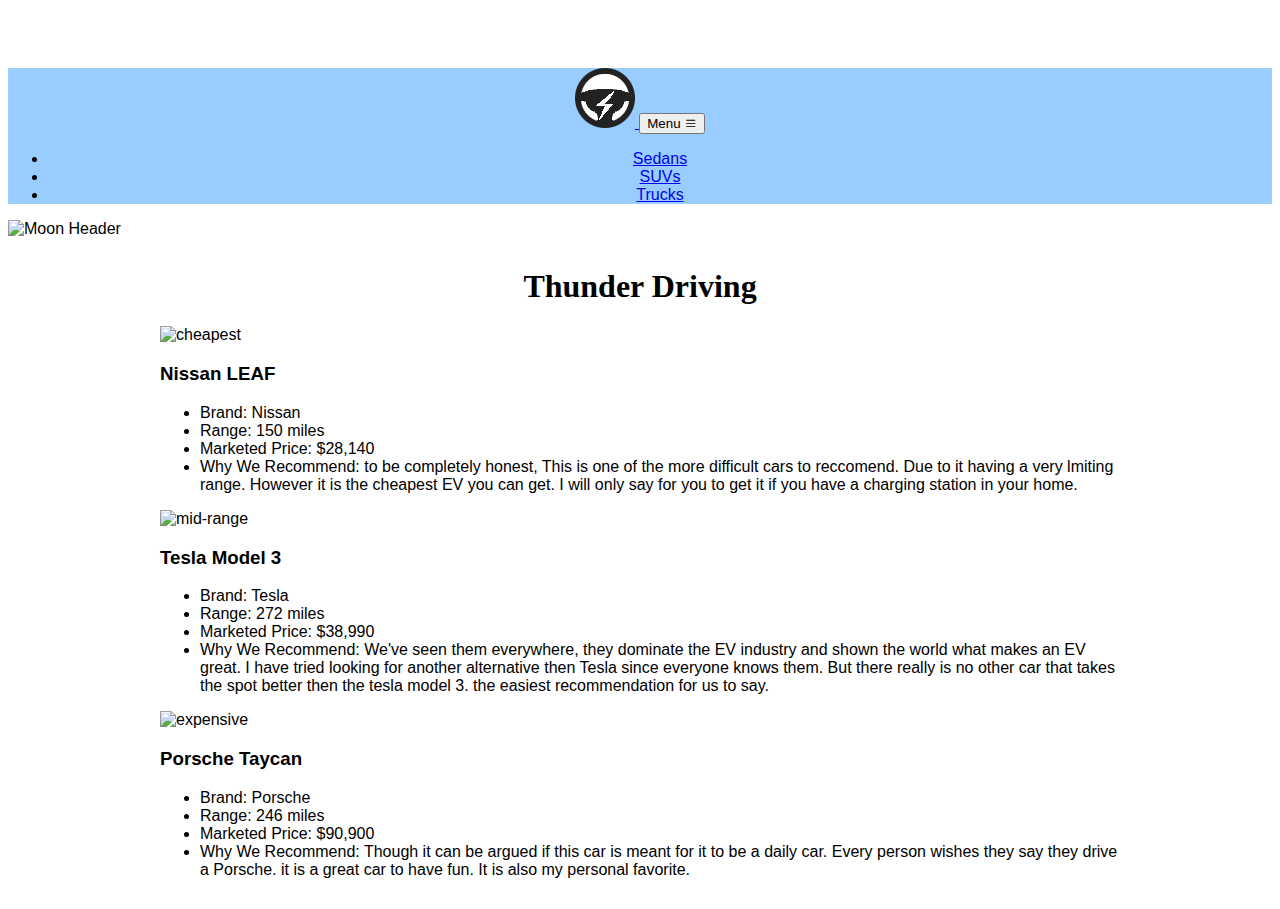
==== sedan.html @ f1e28b32 "Update sedan.html" ====
<!DOCTYPE html>
<html lang="en">

<head>
    <meta charset="utf-8" />
    <meta name="viewport" content="width=device-width, initial-scale=1, shrink-to-fit=no">
    <meta name="description" content="Exploring electric vehicles.">
    <title>Thunder Driving</title>
    <link rel="stylesheet" href="css/mystyle.css">
    <!-- Bootstrap icons-->
    <link href="https://cdn.jsdelivr.net/npm/bootstrap-icons@1.11.0/font/bootstrap-icons.css" rel="stylesheet">

    <!-- Bootstrap CSS -->
    <link href="https://cdn.jsdelivr.net/npm/bootstrap@5.3.2/dist/css/bootstrap.min.css" rel="stylesheet"
        integrity="sha384-T3c6CoIi6uLrA9TneNEoa7RxnatzjcDSCmG1MXxSR1GAsXEV/Dwwykc2MPK8M2HN" crossorigin="anonymous">

    <!-- Internal CSS -->
    <style>
        body {
            padding-top: 60px;
            font-family: Arial, Helvetica, sans-serif;
        }

        h1,
        h2 {
            font-family: "Times New Roman", Times, serif;
        }
    </style>
</head>

<body id="front_page">
    <!-- Navigation-->
    <nav class="navbar fixed-top navbar-expand-lg navbar-light" style="background-color: #99ccff;">
        <div class="container-fluid px-10">
            <a class="navbar-brand fw-bold" href="https://jl835.github.io/thunder_driving/"><img src="img/logo.png" alt="lightning wheel" width="60" height="60">
            </a>
            <button class="navbar-toggler" type="button" data-bs-toggle="collapse" data-bs-target="#navbarResponsive"
                aria-controls="navbarResponsive" aria-expanded="false" aria-label="Toggle navigation">
                Menu
                <i class="bi-list"></i>
            </button>
            <div class="collapse navbar-collapse" id="navbarResponsive">
                <ul class="navbar-nav ms-auto me-4 my-3 my-lg-0">
                    <li class="nav-item"><a class="nav-link me-lg-3" href="sedan.html">Sedans</a></li>
                    <li class="nav-item"><a class="nav-link me-lg-3" href="suv.html">SUVs</a></li>
                    <li class="nav-item"><a class="nav-link me-lg-3" href="truck.html">Trucks</a></li>
                </ul>
            </div>
        </div>
    </nav>

    <main>
        <header>
            <img src="img/moon_headerr.jpg" alt="Moon Header">
            <div class="container">
                <h1>Thunder Driving</h1>

                <!-- ---------------all about sedans------------------ -->
<!-- the nissan image is too big, find a better one-->
<img src="NissanLeaf.jpg" alt="cheapest">

<h3>Nissan LEAF</h3>

<ul>
    <li>Brand: Nissan</li>
    <li>Range: 150 miles</li>
    <li>Marketed Price: $28,140</li>
    <li>Why We Recommend: to be completely honest, This is one of the more difficult cars to reccomend. Due to it having a very lmiting range. However it is the cheapest EV you can get. I will only say for you to get it if you have a charging station in your home.</li>
</ul>

<img src="TeslaModel3.jpg" alt="mid-range">

<h3>Tesla Model 3</h3>

<ul>
    <li>Brand: Tesla</li>
    <li>Range: 272 miles</li>
    <li>Marketed Price: $38,990</li>
    <li>Why We Recommend: We've seen them everywhere, they dominate the EV industry and shown the world what makes an EV great. I have tried looking for another alternative then Tesla since everyone knows them. But there really is no other car that takes the spot better then the tesla model 3. the easiest recommendation for us to say.</li>
</ul>

<img src="PorscheTaycan.jpg" alt="expensive">

<h3>Porsche Taycan</h3>

<ul>
    <li>Brand: Porsche</li>
    <li>Range: 246 miles</li>
    <li>Marketed Price: $90,900</li>
    <li>Why We Recommend: Though it can be argued if this car is meant for it to be a daily car. Every person wishes they say they drive a Porsche. it is a great car to have fun. It is also my personal favorite.</li>
</ul>
<script src="https://cdn.jsdelivr.net/npm/bootstrap@5.3.2/dist/js/bootstrap.bundle.min.js" integrity="sha384-C6RzsynM9kWDrMNeT87bh95OGNyZPhcTNXj1NW7RuBCsyN/o0jlpcV8Qyq46cDfL" crossorigin="anonymous"></script>
</body>
</html>
---- css/mystyle.css ----
header img {
    width: 100%;
}

h1 {
    text-align: center;
}

h2 {
    text-align: center;
}

nav {
    text-align: center;
}

.background {
    padding: 30px;
    background-color: darkslategray;
    color: white;
}

.background2 {
    padding: 30px;
    background-color: midnightblue;
    color: white;
}

.container {
    margin-top: 30px;
    margin-right: auto;
    margin-bottom: 30px;
    margin-left: auto;

    max-width: 960px;
}

.activity-row {
    display: flex;
    margin-bottom: 20px;
}

.activity-col {
    padding: 10px;
}

.fluid {
    width: 100%;
    height: auto;
}
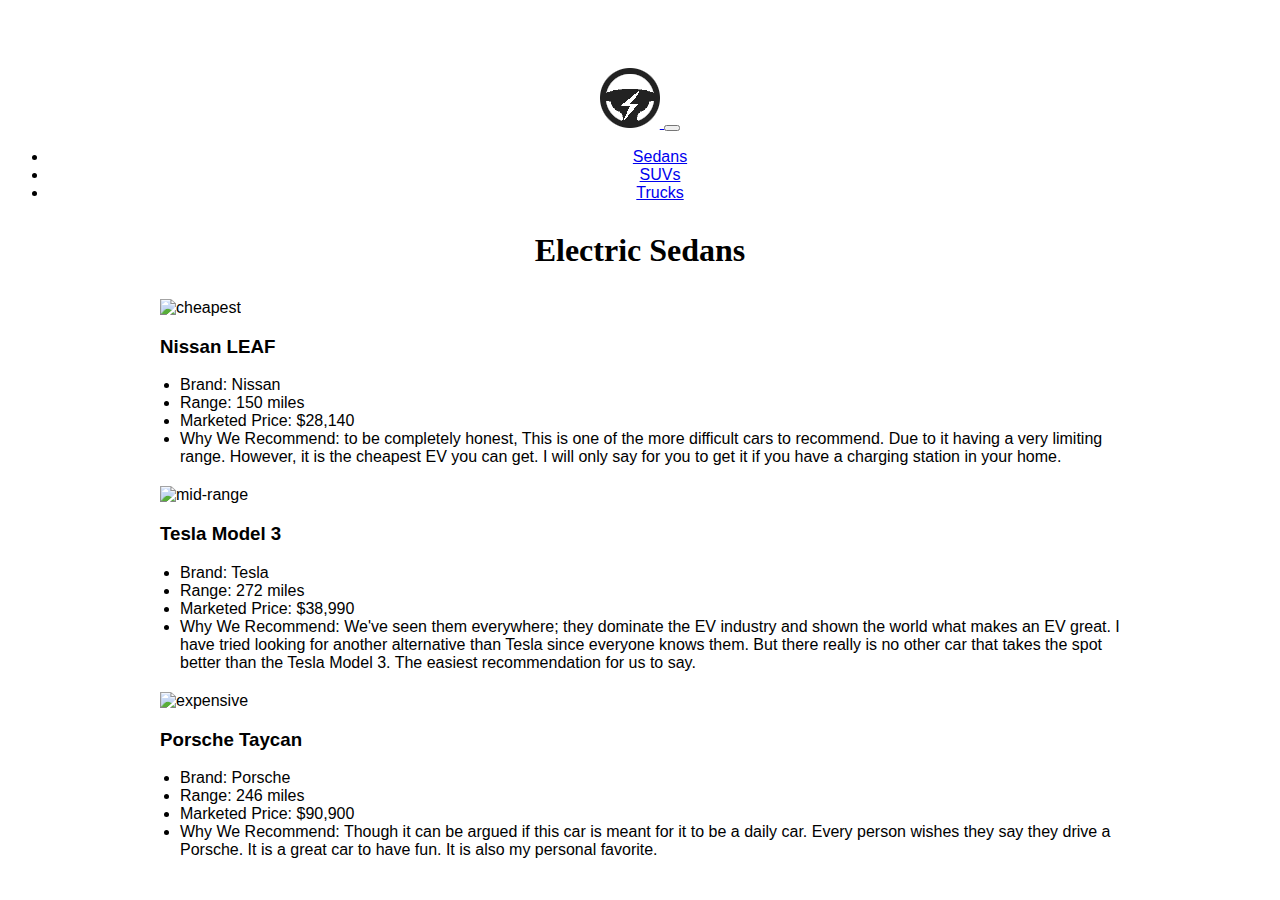
==== commit f1e738dd: "Update sedan.html" ====
--- a/sedan.html
+++ b/sedan.html
@@ -5,7 +5,7 @@
     <meta charset="utf-8" />
     <meta name="viewport" content="width=device-width, initial-scale=1, shrink-to-fit=no">
     <meta name="description" content="Exploring electric vehicles.">
-    <title>Thunder Driving</title>
+    <title>sedan</title>
     <link rel="stylesheet" href="css/mystyle.css">
     <!-- Bootstrap icons-->
     <link href="https://cdn.jsdelivr.net/npm/bootstrap-icons@1.11.0/font/bootstrap-icons.css" rel="stylesheet">
@@ -25,25 +25,44 @@
         h2 {
             font-family: "Times New Roman", Times, serif;
         }
+
+        /* Add some spacing between sections */
+        section {
+            margin-bottom: 40px;
+        }
+
+        /* Style to provide space between text and image */
+        .row.mb-4 {
+            margin-bottom: 20px;
+        }
+
+        .col-md-6 img {
+            max-width: 100%;
+            height: auto;
+        }
+
+        .col-md-6 ul {
+            padding-left: 20px;
+        }
     </style>
 </head>
 
 <body id="front_page">
     <!-- Navigation-->
-    <nav class="navbar fixed-top navbar-expand-lg navbar-light" style="background-color: #99ccff;">
+    <nav class="navbar fixed-top navbar-expand-md navbar-light bg-info">
         <div class="container-fluid px-10">
-            <a class="navbar-brand fw-bold" href="https://jl835.github.io/thunder_driving/"><img src="img/logo.png" alt="lightning wheel" width="60" height="60">
+            <a class="navbar-brand fw-bold" href="https://jl835.github.io/thunder_driving/">
+                <img src="img/logo.png" alt="lightning wheel" width="60" height="60">
             </a>
             <button class="navbar-toggler" type="button" data-bs-toggle="collapse" data-bs-target="#navbarResponsive"
                 aria-controls="navbarResponsive" aria-expanded="false" aria-label="Toggle navigation">
-                Menu
-                <i class="bi-list"></i>
+                <span class="navbar-toggler-icon"></span>
             </button>
             <div class="collapse navbar-collapse" id="navbarResponsive">
                 <ul class="navbar-nav ms-auto me-4 my-3 my-lg-0">
-                    <li class="nav-item"><a class="nav-link me-lg-3" href="sedan.html">Sedans</a></li>
-                    <li class="nav-item"><a class="nav-link me-lg-3" href="suv.html">SUVs</a></li>
-                    <li class="nav-item"><a class="nav-link me-lg-3" href="truck.html">Trucks</a></li>
+                    <li class="nav-item"><a class="nav-link me-lg-3" href="#Sedans">Sedans</a></li>
+                    <li class="nav-item"><a class="nav-link me-lg-3" href="#SUV">SUVs</a></li>
+                    <li class="nav-item"><a class="nav-link me-lg-3" href="#Trucks">Trucks</a></li>
                 </ul>
             </div>
         </div>
@@ -51,44 +70,83 @@
 
     <main>
         <header>
-            <img src="img/moon_headerr.jpg" alt="Moon Header">
             <div class="container">
-                <h1>Thunder Driving</h1>
+                <h1>Electric Sedans</h1>
+            </div>
+        </header>
 
-                <!-- ---------------all about sedans------------------ -->
-<!-- the nissan image is too big, find a better one-->
-<img src="NissanLeaf.jpg" alt="cheapest">
+        <!-- ---------------all about sedans------------------ -->
+        <section id="sedan">
+            <div class="container">
+                <!-- Example for the first Sedan -->
+                <div class="row mb-4">
+                    <!-- Image on the left -->
+                    <div class="col-md-6">
+                        <!-- the nissan image is too big, find a better one-->
+                        <img src="NissanLeaf.jpg" alt="cheapest">
+                    </div>
+                    <!-- List on the right -->
+                    <div class="col-md-6">
+                        <h3>Nissan LEAF</h3>
+                        <ul>
+                            <li>Brand: Nissan</li>
+                            <li>Range: 150 miles</li>
+                            <li>Marketed Price: $28,140</li>
+                            <li>Why We Recommend: to be completely honest, This is one of the more difficult cars to
+                                recommend. Due to it having a very limiting range. However, it is the cheapest EV you
+                                can get. I will only say for you to get it if you have a charging station in your
+                                home.</li>
+                        </ul>
+                    </div>
+                </div>
 
-<h3>Nissan LEAF</h3>
+                <!-- Example for the second Sedan -->
+                <div class="row mb-4">
+                    <!-- Image on the left -->
+                    <div class="col-md-6">
+                        <img src="TeslaModel3.jpg" alt="mid-range">
+                    </div>
+                    <!-- List on the right -->
+                    <div class="col-md-6">
+                        <h3>Tesla Model 3</h3>
+                        <ul>
+                            <li>Brand: Tesla</li>
+                            <li>Range: 272 miles</li>
+                            <li>Marketed Price: $38,990</li>
+                            <li>Why We Recommend: We've seen them everywhere; they dominate the EV industry and
+                                shown the world what makes an EV great. I have tried looking for another alternative
+                                than Tesla since everyone knows them. But there really is no other car that takes the
+                                spot better than the Tesla Model 3. The easiest recommendation for us to say.</li>
+                        </ul>
+                    </div>
+                </div>
 
-<ul>
-    <li>Brand: Nissan</li>
-    <li>Range: 150 miles</li>
-    <li>Marketed Price: $28,140</li>
-    <li>Why We Recommend: to be completely honest, This is one of the more difficult cars to reccomend. Due to it having a very lmiting range. However it is the cheapest EV you can get. I will only say for you to get it if you have a charging station in your home.</li>
-</ul>
+                <!-- Example for the third Sedan -->
+                <div class="row mb-4">
+                    <!-- Image on the left -->
+                    <div class="col-md-6">
+                        <img src="PorscheTaycan.jpg" alt="expensive">
+                    </div>
+                    <!-- List on the right -->
+                    <div class="col-md-6">
+                        <h3>Porsche Taycan</h3>
+                        <ul>
+                            <li>Brand: Porsche</li>
+                            <li>Range: 246 miles</li>
+                            <li>Marketed Price: $90,900</li>
+                            <li>Why We Recommend: Though it can be argued if this car is meant for it to be a daily
+                                car. Every person wishes they say they drive a Porsche. It is a great car to have
+                                fun. It is also my personal favorite.</li>
+                        </ul>
+                    </div>
+                </div>
+            </div>
+        </section>
+    </main>
 
-<img src="TeslaModel3.jpg" alt="mid-range">
+    <script src="https://cdn.jsdelivr.net/npm/bootstrap@5.3.2/dist/js/bootstrap.bundle.min.js"
+        integrity="sha384-C6RzsynM9kWDrMNeT87bh95OGNyZPhcTNXj1NW7RuBCsyN/o0jlpcV8Qyq46cDfL"
+        crossorigin="anonymous"></script>
+</body>
 
-<h3>Tesla Model 3</h3>
-
-<ul>
-    <li>Brand: Tesla</li>
-    <li>Range: 272 miles</li>
-    <li>Marketed Price: $38,990</li>
-    <li>Why We Recommend: We've seen them everywhere, they dominate the EV industry and shown the world what makes an EV great. I have tried looking for another alternative then Tesla since everyone knows them. But there really is no other car that takes the spot better then the tesla model 3. the easiest recommendation for us to say.</li>
-</ul>
-
-<img src="PorscheTaycan.jpg" alt="expensive">
-
-<h3>Porsche Taycan</h3>
-
-<ul>
-    <li>Brand: Porsche</li>
-    <li>Range: 246 miles</li>
-    <li>Marketed Price: $90,900</li>
-    <li>Why We Recommend: Though it can be argued if this car is meant for it to be a daily car. Every person wishes they say they drive a Porsche. it is a great car to have fun. It is also my personal favorite.</li>
-</ul>
-<script src="https://cdn.jsdelivr.net/npm/bootstrap@5.3.2/dist/js/bootstrap.bundle.min.js" integrity="sha384-C6RzsynM9kWDrMNeT87bh95OGNyZPhcTNXj1NW7RuBCsyN/o0jlpcV8Qyq46cDfL" crossorigin="anonymous"></script>
-</body>
 </html>
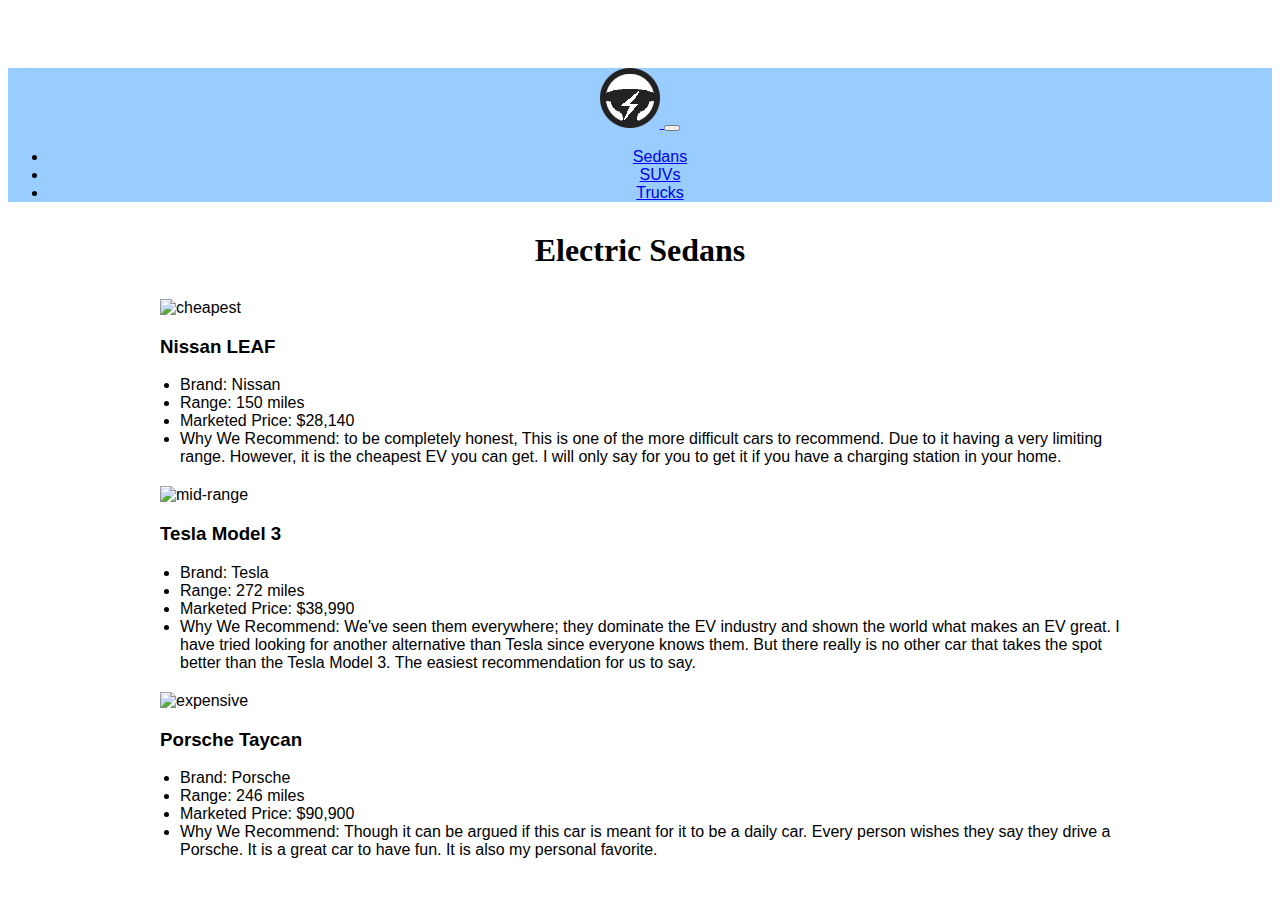
==== commit ecd7be8a: "Update sedan.html" ====
--- a/sedan.html
+++ b/sedan.html
@@ -49,7 +49,7 @@
 
 <body id="front_page">
     <!-- Navigation-->
-    <nav class="navbar fixed-top navbar-expand-md navbar-light bg-info">
+    <nav class="navbar fixed-top navbar-expand-lg navbar-light" style="background-color: #99ccff;">
         <div class="container-fluid px-10">
             <a class="navbar-brand fw-bold" href="https://jl835.github.io/thunder_driving/">
                 <img src="img/logo.png" alt="lightning wheel" width="60" height="60">
@@ -60,9 +60,9 @@
             </button>
             <div class="collapse navbar-collapse" id="navbarResponsive">
                 <ul class="navbar-nav ms-auto me-4 my-3 my-lg-0">
-                    <li class="nav-item"><a class="nav-link me-lg-3" href="#Sedans">Sedans</a></li>
-                    <li class="nav-item"><a class="nav-link me-lg-3" href="#SUV">SUVs</a></li>
-                    <li class="nav-item"><a class="nav-link me-lg-3" href="#Trucks">Trucks</a></li>
+                    <li class="nav-item"><a class="nav-link me-lg-3" href="sedan.html">Sedans</a></li>
+                    <li class="nav-item"><a class="nav-link me-lg-3" href="suv.html">SUVs</a></li>
+                    <li class="nav-item"><a class="nav-link me-lg-3" href="truck.html">Trucks</a></li>
                 </ul>
             </div>
         </div>
--- a/css/mystyle.css
+++ b/css/mystyle.css
@@ -44,7 +44,3 @@
     padding: 10px;
 }
 
-.fluid {
-    width: 100%;
-    height: auto;
-}
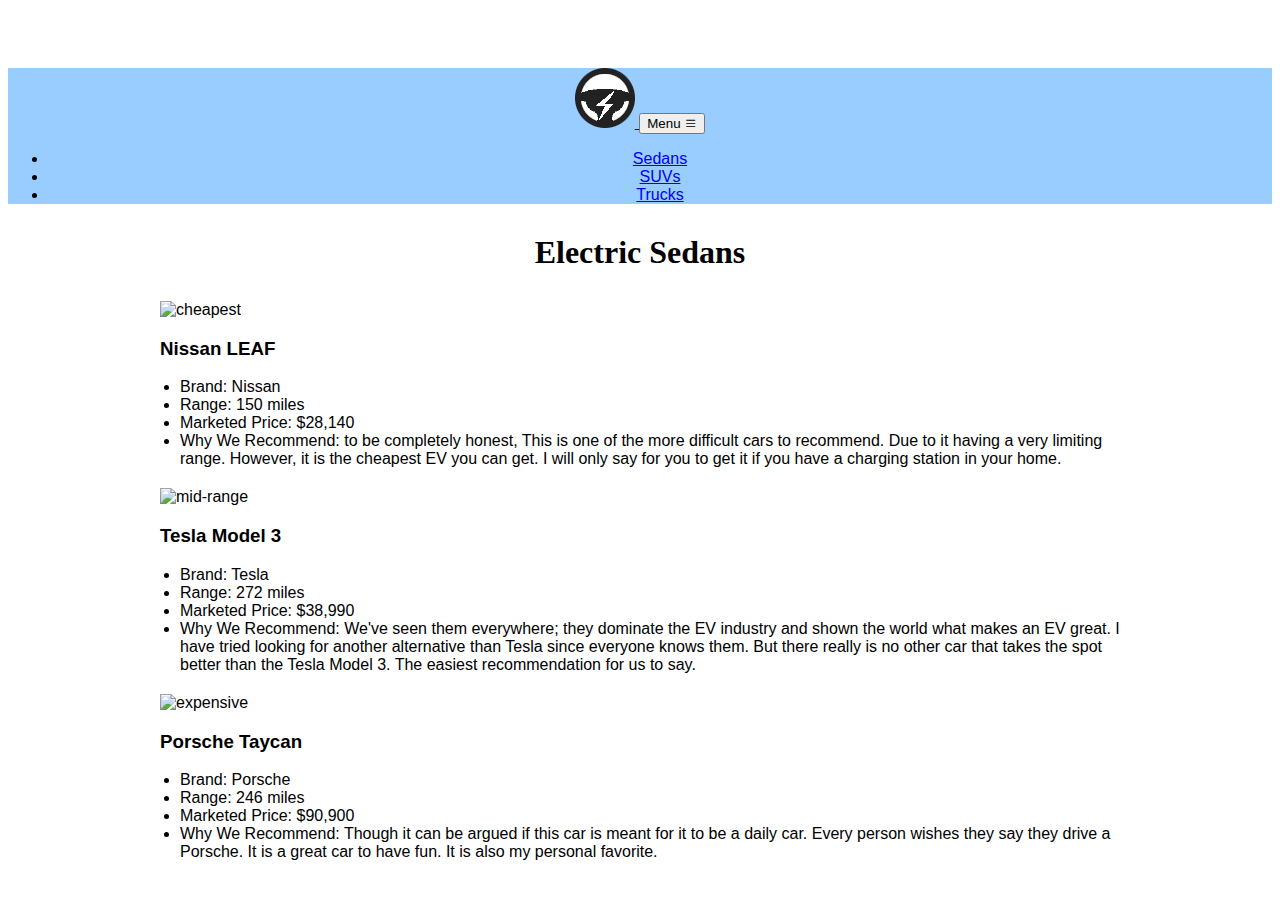
==== commit cfe3a5f9: "Update sedan.html" ====
--- a/sedan.html
+++ b/sedan.html
@@ -51,18 +51,19 @@
     <!-- Navigation-->
     <nav class="navbar fixed-top navbar-expand-lg navbar-light" style="background-color: #99ccff;">
         <div class="container-fluid px-10">
-            <a class="navbar-brand fw-bold" href="https://jl835.github.io/thunder_driving/">
-                <img src="img/logo.png" alt="lightning wheel" width="60" height="60">
+            <a class="navbar-brand fw-bold" href="index.html"><img src="img/logo.png" alt="lightning wheel" width="60"
+                    height="60">
             </a>
-            <button class="navbar-toggler" type="button" data-bs-toggle="collapse" data-bs-target="#navbarResponsive"
-                aria-controls="navbarResponsive" aria-expanded="false" aria-label="Toggle navigation">
-                <span class="navbar-toggler-icon"></span>
+            <button class="navbar-toggler" type="button" data-bs-toggle="collapse" data-bs-target="#dropdown"
+                aria-controls="dropdown" aria-expanded="false" aria-label="Toggle navigation">
+                Menu
+                <i class="bi-list"></i>
             </button>
-            <div class="collapse navbar-collapse" id="navbarResponsive">
-                <ul class="navbar-nav ms-auto me-4 my-3 my-lg-0">
-                    <li class="nav-item"><a class="nav-link me-lg-3" href="sedan.html">Sedans</a></li>
-                    <li class="nav-item"><a class="nav-link me-lg-3" href="suv.html">SUVs</a></li>
-                    <li class="nav-item"><a class="nav-link me-lg-3" href="truck.html">Trucks</a></li>
+            <div class="collapse navbar-collapse" id="dropdown">
+                <ul class="navbar-nav ms-auto my-2 my-lg-0">
+                    <li class="nav-item"><a class="nav-link me-lg" href="sedan.html">Sedans</a></li>
+                    <li class="nav-item"><a class="nav-link me-lg" href="suv.html">SUVs</a></li>
+                    <li class="nav-item"><a class="nav-link me-lg" href="truck.html">Trucks</a></li>
                 </ul>
             </div>
         </div>
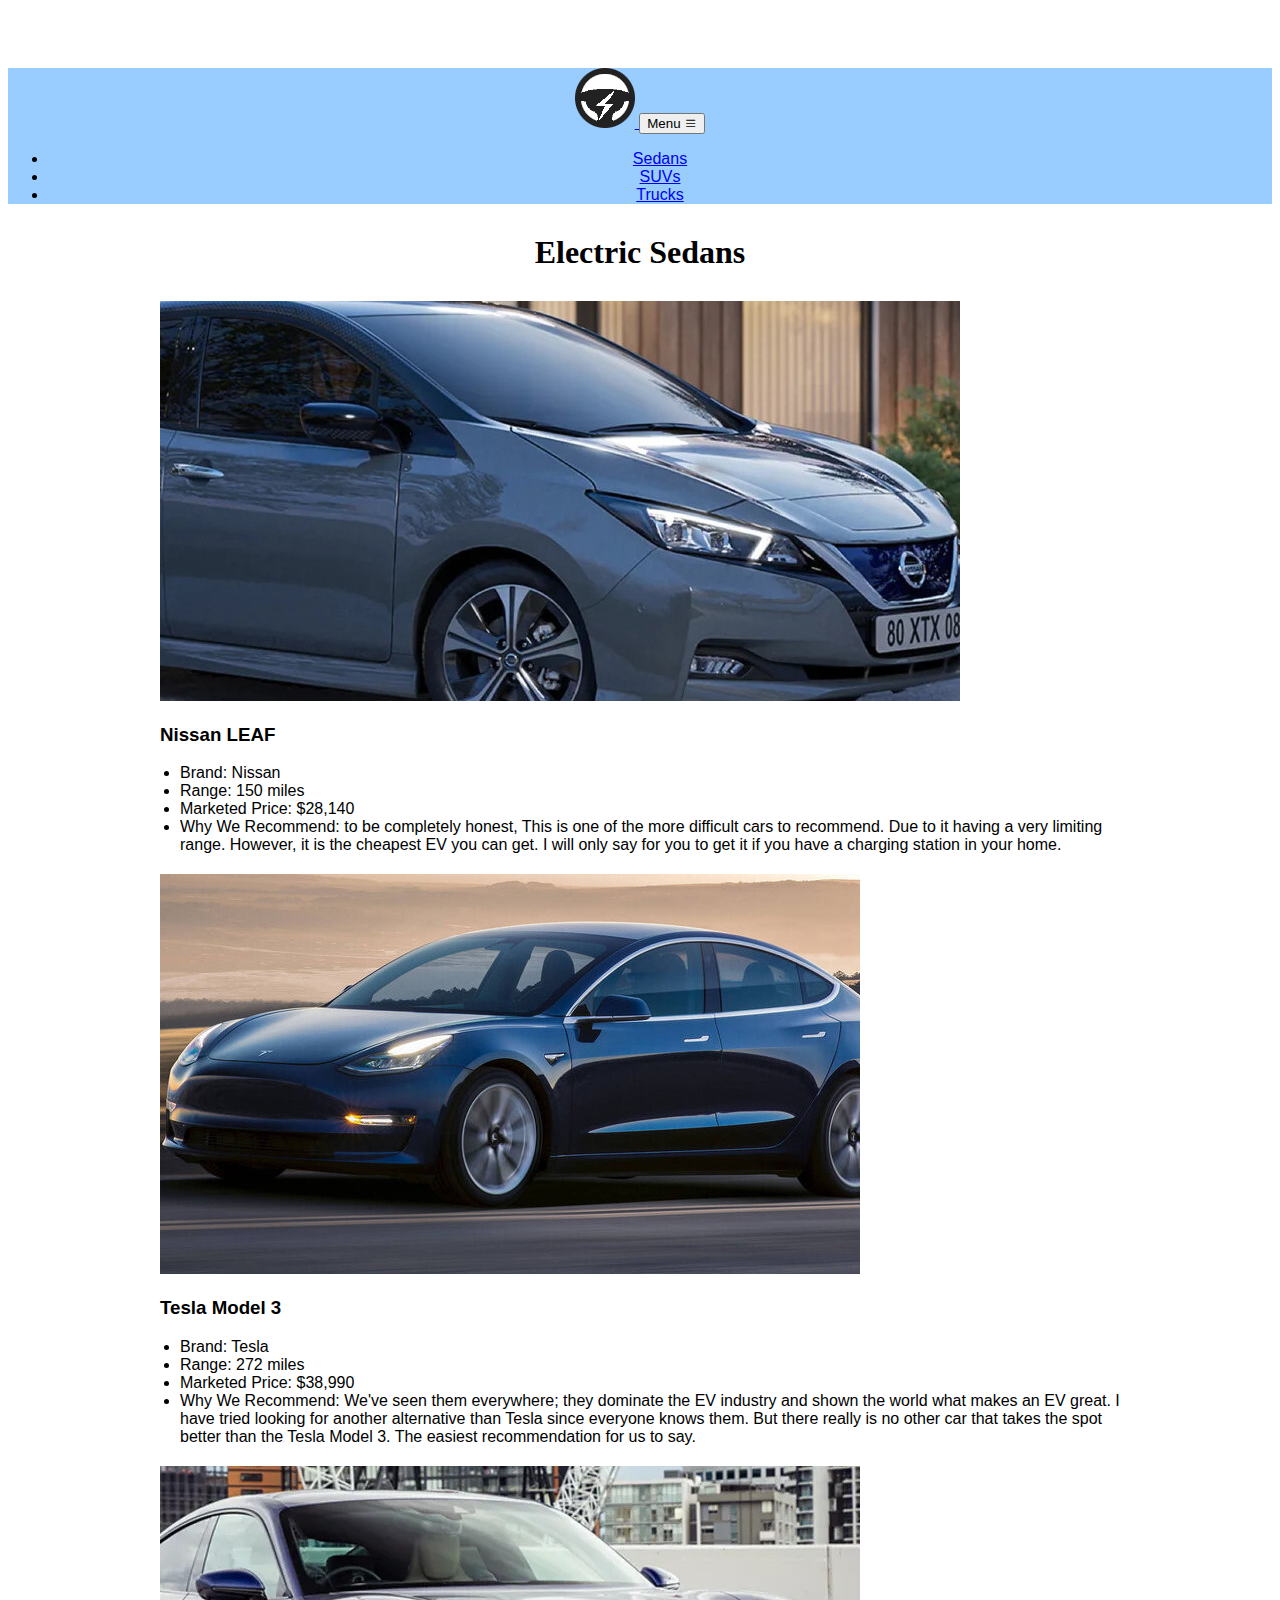
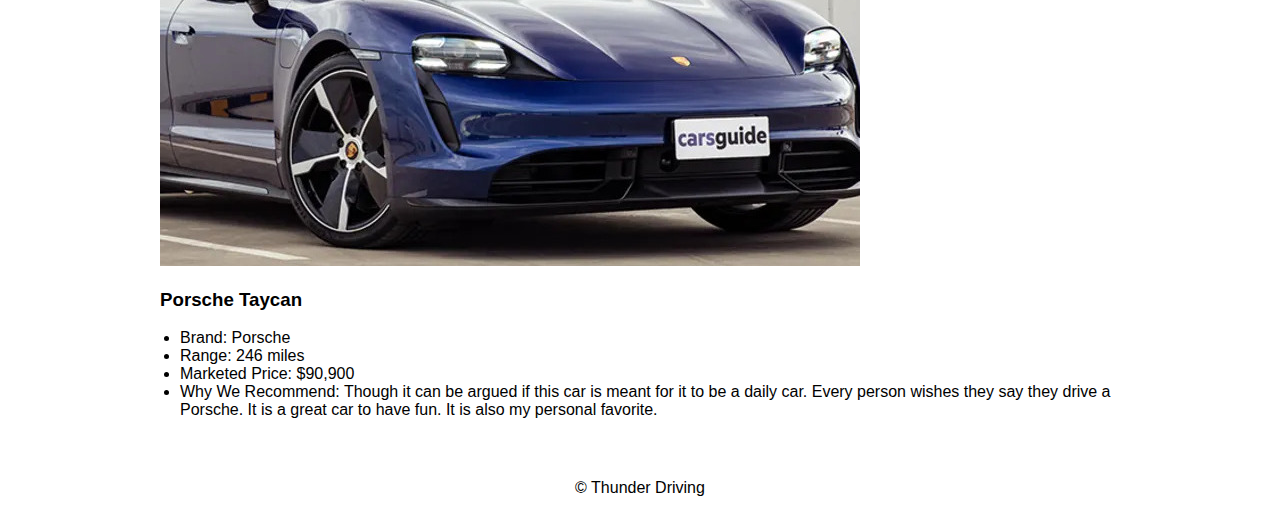
==== commit d76ce9c1: "Update sedan.html" ====
--- a/sedan.html
+++ b/sedan.html
@@ -144,6 +144,9 @@
             </div>
         </section>
     </main>
+    <footer>
+        &copy; Thunder Driving
+    </footer>
 
     <script src="https://cdn.jsdelivr.net/npm/bootstrap@5.3.2/dist/js/bootstrap.bundle.min.js"
         integrity="sha384-C6RzsynM9kWDrMNeT87bh95OGNyZPhcTNXj1NW7RuBCsyN/o0jlpcV8Qyq46cDfL"
--- a/css/mystyle.css
+++ b/css/mystyle.css
@@ -15,15 +15,19 @@
 }
 
 .background {
-    padding: 30px;
+    padding: 42px;
     background-color: darkslategray;
     color: white;
 }
 
 .background2 {
-    padding: 30px;
+    padding: 42px;
     background-color: midnightblue;
     color: white;
+}
+
+.bg_3{
+    padding: 42px;
 }
 
 .container {
@@ -44,3 +48,12 @@
     padding: 10px;
 }
 
+
+footer{
+    padding:20px;
+    text-align: center;
+}
+
+.bot{
+text-align: center;
+}
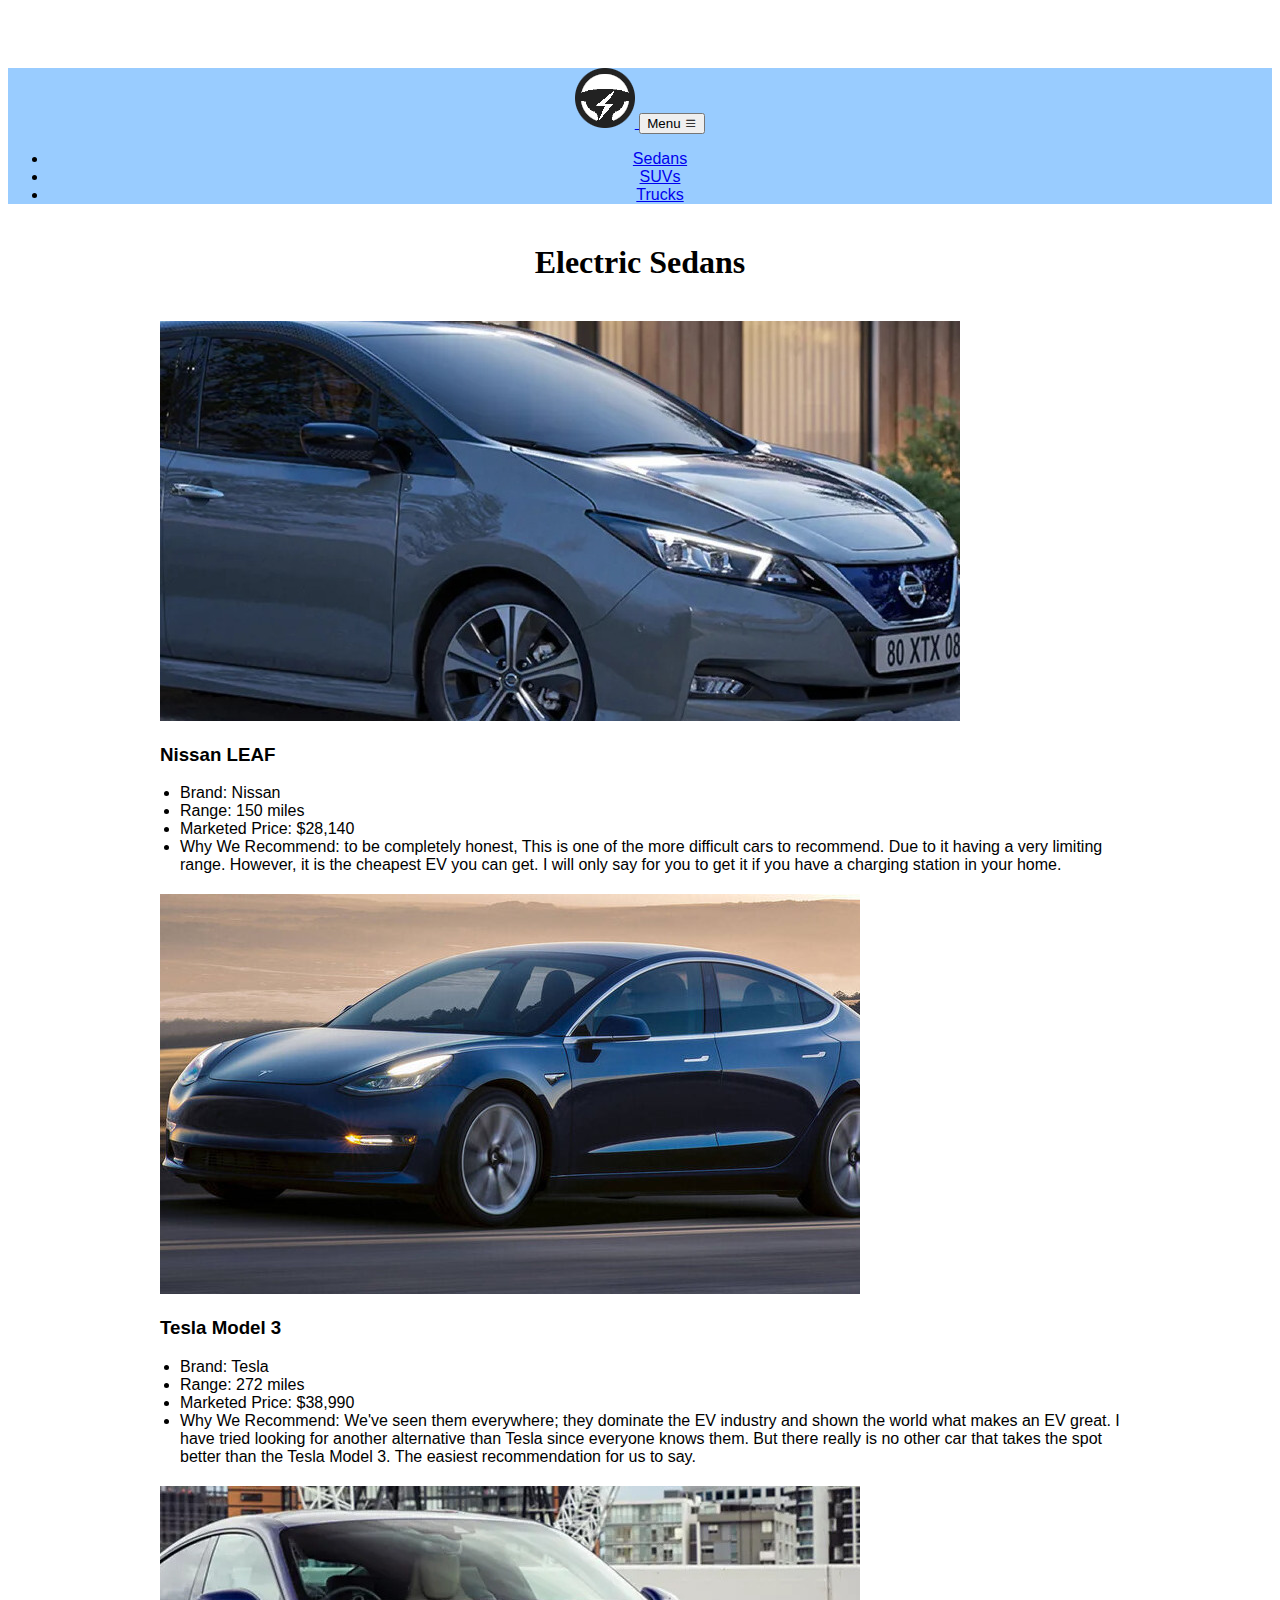
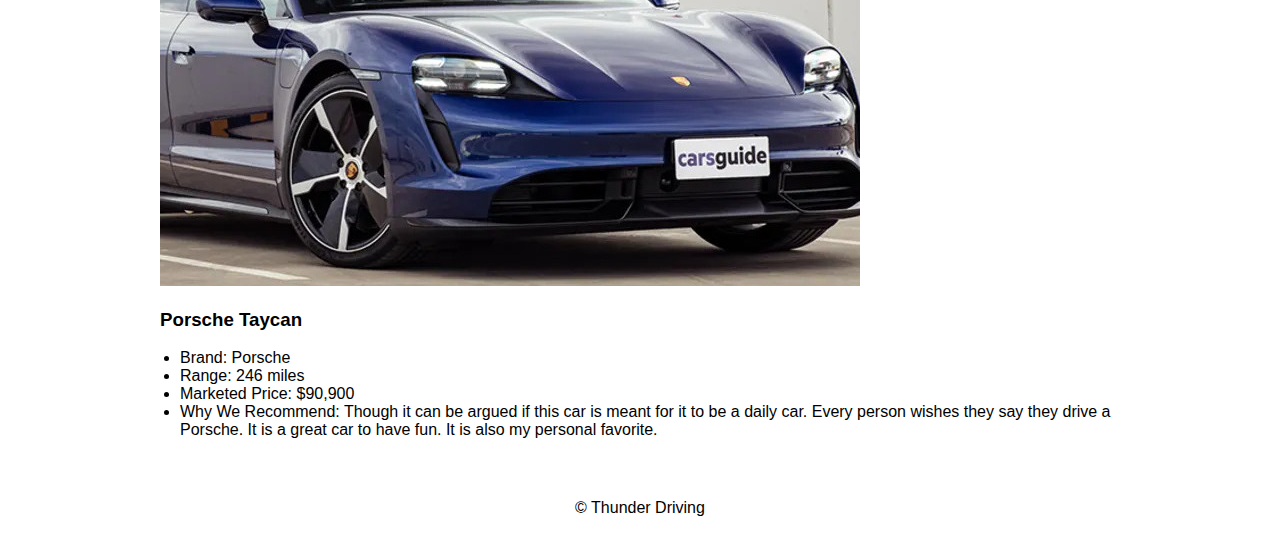
==== commit 2541dc79: "Update sedan.html" ====
--- a/sedan.html
+++ b/sedan.html
@@ -51,7 +51,7 @@
     <!-- Navigation-->
     <nav class="navbar fixed-top navbar-expand-lg navbar-light" style="background-color: #99ccff;">
         <div class="container-fluid px-10">
-            <a class="navbar-brand fw-bold" href="index.html"><img src="img/logo.png" alt="lightning wheel" width="60"
+            <a class="navbar-brand fw-bold" href="https://jl835.github.io/thunder_driving/"><img src="img/logo.png" alt="lightning wheel" width="60"
                     height="60">
             </a>
             <button class="navbar-toggler" type="button" data-bs-toggle="collapse" data-bs-target="#dropdown"
@@ -84,7 +84,7 @@
                     <!-- Image on the left -->
                     <div class="col-md-6">
                         <!-- the nissan image is too big, find a better one-->
-                        <img src="NissanLeaf.jpg" alt="cheapest">
+                        <img src="img/NissanLeaf.jpg" alt="cheapest">
                     </div>
                     <!-- List on the right -->
                     <div class="col-md-6">
@@ -105,7 +105,7 @@
                 <div class="row mb-4">
                     <!-- Image on the left -->
                     <div class="col-md-6">
-                        <img src="TeslaModel3.jpg" alt="mid-range">
+                        <img src="img/TeslaModel3.jpg" alt="mid-range">
                     </div>
                     <!-- List on the right -->
                     <div class="col-md-6">
@@ -126,7 +126,7 @@
                 <div class="row mb-4">
                     <!-- Image on the left -->
                     <div class="col-md-6">
-                        <img src="PorscheTaycan.jpg" alt="expensive">
+                        <img src="img/PorscheTaycan.jpg" alt="expensive">
                     </div>
                     <!-- List on the right -->
                     <div class="col-md-6">
--- a/css/mystyle.css
+++ b/css/mystyle.css
@@ -31,7 +31,7 @@
 }
 
 .container {
-    margin-top: 30px;
+    margin-top: 40px;
     margin-right: auto;
     margin-bottom: 30px;
     margin-left: auto;
